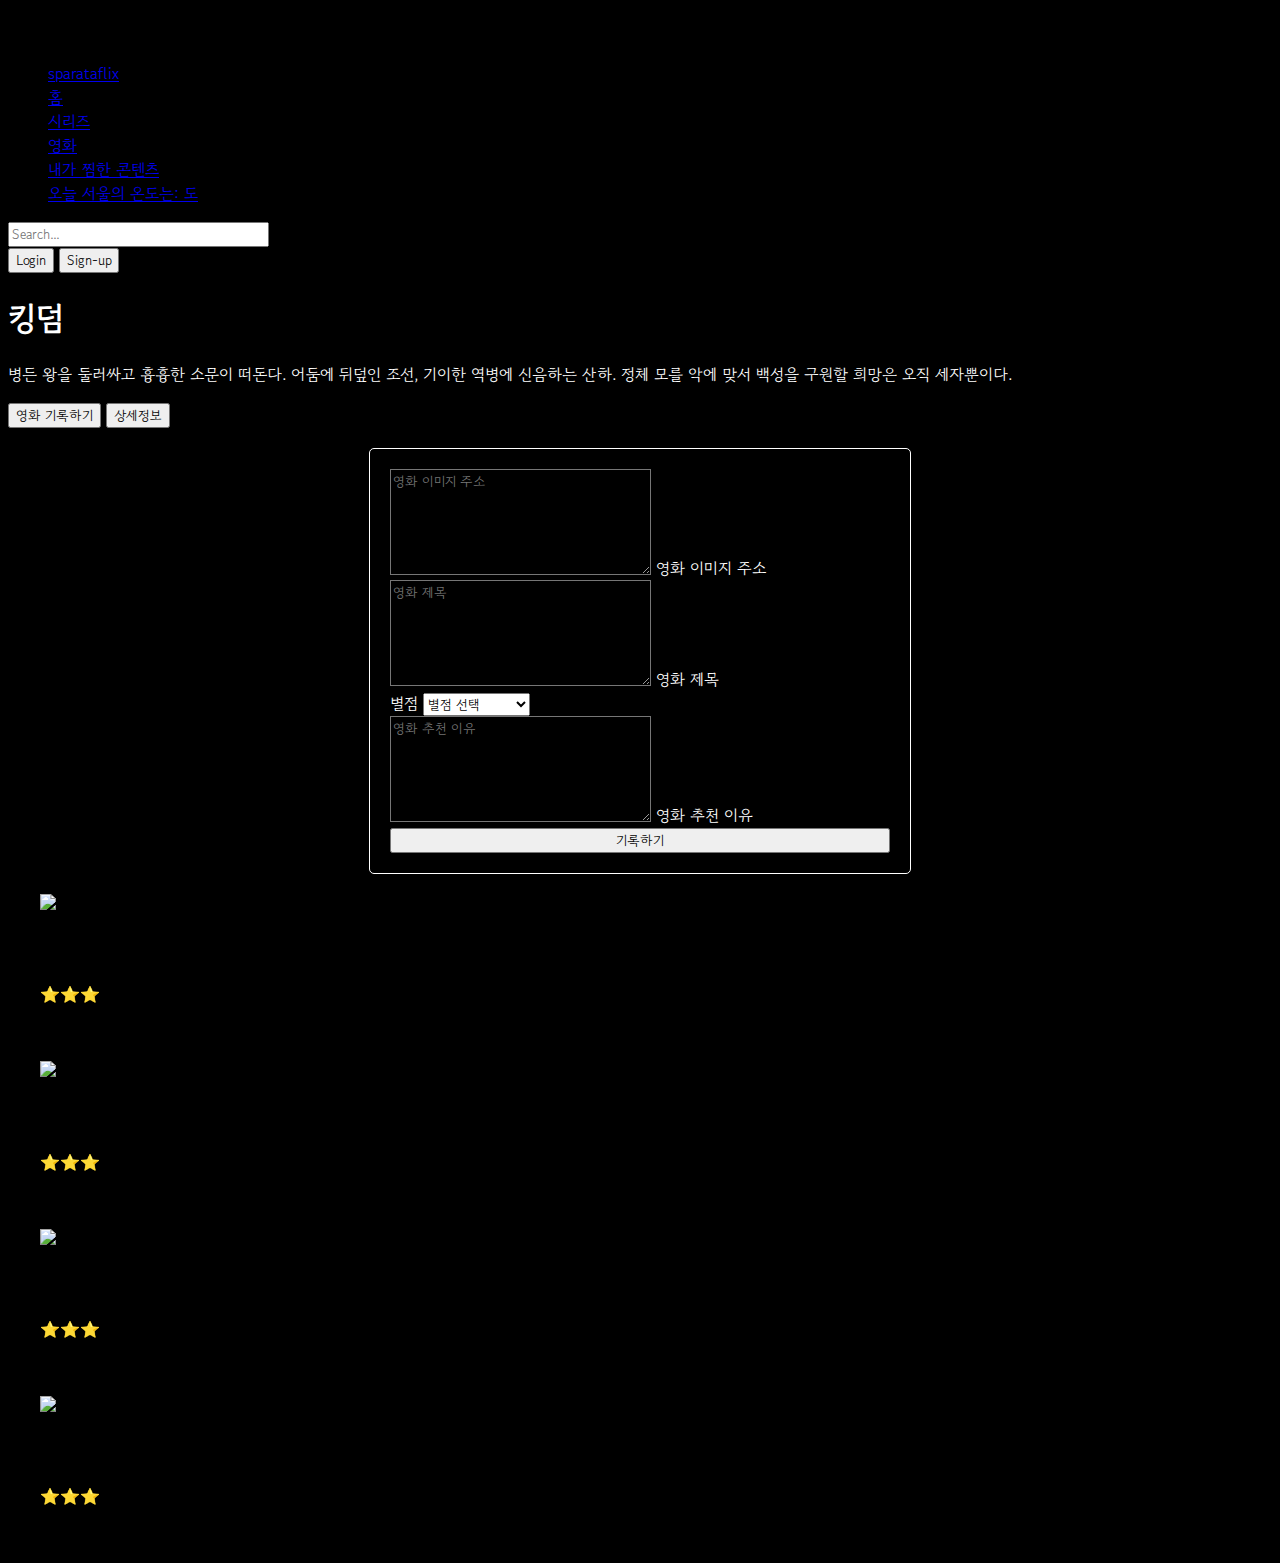
==== index.html @ 48f893fc "Add files via upload" ====
<!doctype html>
<html lang="en">

<head>
    <meta charset="utf-8">
    <meta name="viewport" content="width=device-width, initial-scale=1, shrink-to-fit=no">

    <title>스파르타플릭스</title>
    <link href="https://cdn.jsdelivr.net/npm/bootstrap@5.0.2/dist/css/bootstrap.min.css" rel="stylesheet"
        integrity="sha384-EVSTQN3/azprG1Anm3QDgpJLIm9Nao0Yz1ztcQTwFspd3yD65VohhpuuCOmLASjC" crossorigin="anonymous">
    <script src="https://ajax.googleapis.com/ajax/libs/jquery/3.5.1/jquery.min.js"></script>
    <script type="module">
        // Firebase SDK 라이브러리 가져오기
        import { initializeApp } from "https://www.gstatic.com/firebasejs/9.22.0/firebase-app.js";
        import { getFirestore } from "https://www.gstatic.com/firebasejs/9.22.0/firebase-firestore.js";
        import { collection, addDoc } from "https://www.gstatic.com/firebasejs/9.22.0/firebase-firestore.js";
        import { getDocs } from "https://www.gstatic.com/firebasejs/9.22.0/firebase-firestore.js";


        // Firebase 구성 정보 설정
        // For Firebase JS SDK v7.20.0 and later, measurementId is optional
        const firebaseConfig = {
            apiKey: "AIzaSyCceji17Y4YCiCsj-cXZNiOc0lywlrskQA",
            authDomain: "sparta-abf5b.firebaseapp.com",
            projectId: "sparta-abf5b",
            storageBucket: "sparta-abf5b.appspot.com",
            messagingSenderId: "99106831793",
            appId: "1:99106831793:web:d61ea342701ae5a8a25190",
            measurementId: "G-2WB788VVZ9"
        };


        // Firebase 인스턴스 초기화
        const app = initializeApp(firebaseConfig);
        const db = getFirestore(app);
        function openclose() {
            $('#postingbox').toggle();
        }
        function makeCard() {
            let image = $('#image').val();
            let title = $('#title').val();
            let comment = $('#comment').val();
            let star = $('#star').val();

            let temp_html = `<div class="col">
                <div class="card h-100">
                    <img src="${image}"
                        class="card-img-top" alt="...">
                    <div class="card-body">
                        <h5 class="card-title">${title}</h5>
                        <p class="card-text">${star}</p>
                        <p class="card-text">${comment}</p>
                    </div>
                </div>
            </div>`
            $('#card').append(temp_html);
        }
        $("#postingbtn").click(async function () {
            let image = $('#image').val();
            let title = $('#title').val();
            let comment = $('#comment').val();
            let star = $('#star').val();

            let doc = { "image": image, 'title': title, 'star': star, 'comment': comment };
            await addDoc(collection(db, "movies"), doc);
            alert('저장 완료');
            window.location.reload();
        })
        let url = "http://spartacodingclub.shop/sparta_api/weather/seoul";
        fetch(url).then(res => res.json()).then(data => {
            let temp = data['temp'];
            if (temp > 20) {
                $('#temp').text('더워요');
            }
            else {
                $('#temp').text('추워요');
            }
        })
        let docs = await getDocs(collection(db, "movies"));
        docs.forEach((doc) => {
            let row=doc.data();
            let image=row['image'];
            let title=row['title'];
            let content=row['comment'];
            let star=row['star'];

            let temp_html = `<div class="col">
                <div class="card h-100">
                    <img src="${image}"
                        class="card-img-top" alt="...">
                    <div class="card-body">
                        <h5 class="card-title">${title}</h5>
                        <p class="card-text">${star}</p>
                        <p class="card-text">${comment}</p>
                    </div>
                </div>
            </div>`
            $('#card').append(temp_html);
        });
    </script>
    <style>
        @import url('https://fonts.googleapis.com/css2?family=Gowun+Dodum&display=swap');

        * {
            font-family: 'Gowun Dodum', sans-serif;
        }

        .main {
            color: white;

            background-image: url('https://occ-0-1123-1217.1.nflxso.net/dnm/api/v6/6AYY37jfdO6hpXcMjf9Yu5cnmO0/AAAABeIfo7VL_VDyKnljV66IkR-4XLb6xpZqhpLSo3JUtbivnEW4s60PD27muH1mdaANM_8rGpgbm6L2oDgA_iELHZLZ2IQjG5lvp5d2.jpg?r=e6e.jpg');
            background-position: center;
            background-size: cover;
        }

        body {
            background-color: black;
        }

        .mycards {
            width: 1200px;
            margin: 20px auto 10px auto;
        }

        .mypostingbox {
            width: 500px;
            margin: 20px auto 10px auto;

            border: 1px solid white;
            padding: 20px;
            border-radius: 5px;
        }

        .mypostingbox>button {
            width: 100%;
        }

        .form-floating>textarea {
            background-color: transparent;
            color: white;
        }

        .form-floating>label {
            color: white;
        }

        .input-group>label {
            background-color: transparent;
            color: white;
        }
    </style>
    <script>
        function hey() {
            $('#title').text('쥬라기월드');
        }
    </script>
</head>

<body>
    <header class="p-3 text-bg-dark">
        <div class="container">
            <div class="d-flex flex-wrap align-items-center justify-content-center justify-content-lg-start">
                <a href="/" class="d-flex align-items-center mb-2 mb-lg-0 text-white text-decoration-none">
                    <svg class="bi me-2" width="40" height="32" role="img" aria-label="Bootstrap">
                        <use xlink:href="#bootstrap"></use>
                    </svg>
                </a>

                <ul class="nav col-12 col-lg-auto me-lg-auto mb-2 justify-content-center mb-md-0">
                    <li><a href="#" class="nav-link px-2 text-danger">sparataflix</a></li>
                    <li><a href="#" class="nav-link px-2 text-white">홈</a></li>
                    <li><a href="#" class="nav-link px-2 text-white">시리즈</a></li>
                    <li><a href="#" class="nav-link px-2 text-white">영화</a></li>
                    <li><a href="#" class="nav-link px-2 text-white">내가 찜한 콘텐츠</a></li>
                    <li><a href="#" class="nav-link px-2 text-white">오늘 서울의 온도는: <span id="temp"></span>도</a></li>
                </ul>

                <form class="col-12 col-lg-auto mb-3 mb-lg-0 me-lg-3" role="search">
                    <input type="search" class="form-control form-control-dark text-bg-dark" placeholder="Search..."
                        aria-label="Search">
                </form>

                <div class="text-end">
                    <button type="button" class="btn btn-outline-light me-2">Login</button>
                    <button type="button" class="btn btn-danger">Sign-up</button>
                </div>
            </div>
        </div>
    </header>
    <div class="main">
        <div class="p-5 mb-4 bg-body-tertiary rounded-3">
            <div class="container-fluid py-5">
                <h1 id="title" class="display-5 fw-bold">킹덤</h1>
                <p class="col-md-8 fs-4">병든 왕을 둘러싸고 흉흉한 소문이 떠돈다. 어둠에 뒤덮인 조선, 기이한 역병에 신음하는 산하. 정체 모를 악에 맞서 백성을 구원할 희망은 오직
                    세자뿐이다.</p>
                <button type="button" class="btn btn-outline-secondary" onClick="openclose()">영화 기록하기</button>
                <button type="button" class="btn btn-outline-secondary">상세정보</button>
            </div>
        </div>
    </div>
    <div class="mypostingbox" id="postingbox">
        <div class="form-floating mb-3">
            <textarea class="form-control" placeholder="영화 이미지 주소" id="image" style="height: 100px"></textarea>
            <label for="floatingTextarea2">영화 이미지 주소</label>
        </div>
        <div class="form-floating mb-3">
            <textarea class="form-control" placeholder="영화 제목" id="title" style="height: 100px"></textarea>
            <label for="floatingTextarea2">영화 제목</label>
        </div>
        <div class="input-group mb-3">
            <label class="input-group-text" for="inputGroupSelect01">별점</label>
            <select class="form-select" id="star">
                <option selected>별점 선택</option>
                <option value="⭐">⭐</option>
                <option value="⭐⭐">⭐⭐</option>
                <option value="⭐⭐⭐">⭐⭐⭐</option>
                <option value="⭐⭐⭐⭐">⭐⭐⭐⭐</option>
                <option value="⭐⭐⭐⭐⭐">⭐⭐⭐⭐⭐</option>
            </select>
        </div>
        <div class="form-floating mb-3">
            <textarea class="form-control" placeholder="영화 추천 이유" id="comment" style="height: 100px"></textarea>
            <label for="floatingTextarea2">영화 추천 이유</label>
        </div>

        <button type="button" id="postingbtn" class="btn btn-danger" onclick="makeCard()">기록하기</button>
    </div>
    <div class="mycards">
        <div id="card" class="row row-cols-1 row-cols-md-4 g-4">
            <div class="col">
                <div class="card h-100">
                    <img src="https://movie-phinf.pstatic.net/20210728_221/1627440327667GyoYj_JPEG/movie_image.jpg"
                        class="card-img-top" alt="...">
                    <div class="card-body">
                        <h5 class="card-title">영화 제목</h5>
                        <p class="card-text">⭐⭐⭐</p>
                        <p class="card-text">영화 코멘트</p>
                    </div>
                </div>
            </div>
            <div class="col">
                <div class="card h-100">
                    <img src="https://movie-phinf.pstatic.net/20210728_221/1627440327667GyoYj_JPEG/movie_image.jpg"
                        class="card-img-top" alt="...">
                    <div class="card-body">
                        <h5 class="card-title">영화 제목</h5>
                        <p class="card-text">⭐⭐⭐</p>
                        <p class="card-text">영화 코멘트</p>
                    </div>
                </div>
            </div>
            <div class="col">
                <div class="card h-100">
                    <img src="https://movie-phinf.pstatic.net/20210728_221/1627440327667GyoYj_JPEG/movie_image.jpg"
                        class="card-img-top" alt="...">
                    <div class="card-body">
                        <h5 class="card-title">영화 제목</h5>
                        <p class="card-text">⭐⭐⭐</p>
                        <p class="card-text">영화 코멘트</p>
                    </div>
                </div>
            </div>
            <div class="col">
                <div class="card h-100">
                    <img src="https://movie-phinf.pstatic.net/20210728_221/1627440327667GyoYj_JPEG/movie_image.jpg"
                        class="card-img-top" alt="...">
                    <div class="card-body">
                        <h5 class="card-title">영화 제목</h5>
                        <p class="card-text">⭐⭐⭐</p>
                        <p class="card-text">영화 코멘트</p>
                    </div>
                </div>
            </div>
        </div>
    </div>
</body>

</html>
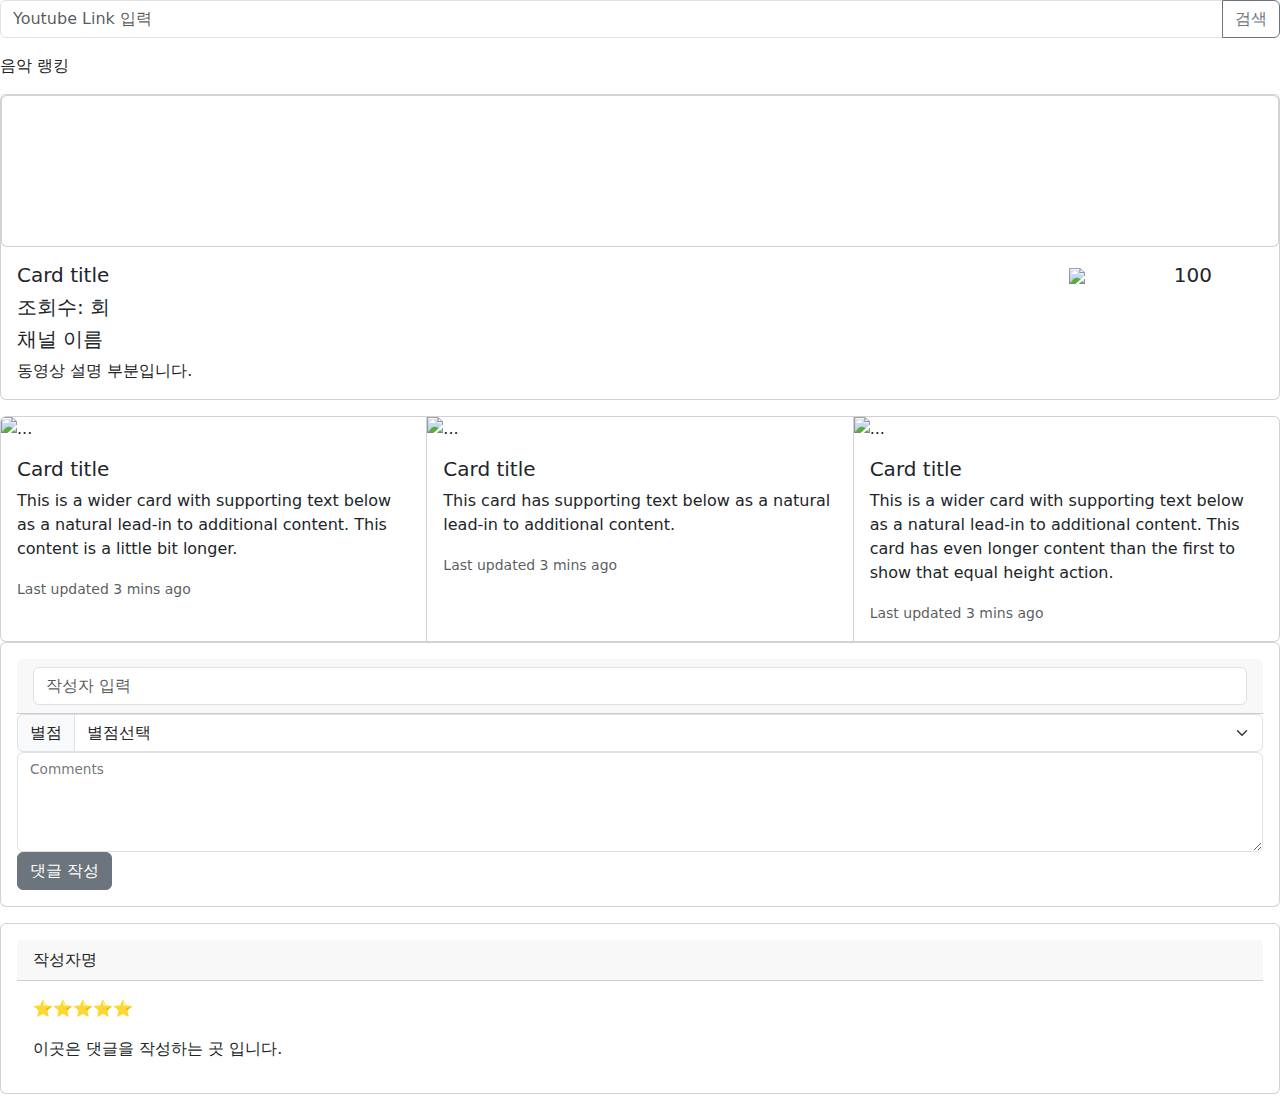
==== commit 0c808d32: "Update index.html" ====
--- a/index.html
+++ b/index.html
@@ -3,276 +3,138 @@
 
 <head>
     <meta charset="utf-8">
-    <meta name="viewport" content="width=device-width, initial-scale=1, shrink-to-fit=no">
-
-    <title>스파르타플릭스</title>
-    <link href="https://cdn.jsdelivr.net/npm/bootstrap@5.0.2/dist/css/bootstrap.min.css" rel="stylesheet"
-        integrity="sha384-EVSTQN3/azprG1Anm3QDgpJLIm9Nao0Yz1ztcQTwFspd3yD65VohhpuuCOmLASjC" crossorigin="anonymous">
+    <meta name="viewport" content="width=device-width, initial-scale=1">
+    <title>음악 검색 및 재생 페이지</title>
+    <!-- 부트스트랩 로드 부분입니다. -->
+    <link href="https://cdn.jsdelivr.net/npm/bootstrap@5.3.3/dist/css/bootstrap.min.css" rel="stylesheet"
+        integrity="sha384-QWTKZyjpPEjISv5WaRU9OFeRpok6YctnYmDr5pNlyT2bRjXh0JMhjY6hW+ALEwIH" crossorigin="anonymous">
+    <!-- jquery 로드 부분입니다. -->
     <script src="https://ajax.googleapis.com/ajax/libs/jquery/3.5.1/jquery.min.js"></script>
-    <script type="module">
-        // Firebase SDK 라이브러리 가져오기
-        import { initializeApp } from "https://www.gstatic.com/firebasejs/9.22.0/firebase-app.js";
-        import { getFirestore } from "https://www.gstatic.com/firebasejs/9.22.0/firebase-firestore.js";
-        import { collection, addDoc } from "https://www.gstatic.com/firebasejs/9.22.0/firebase-firestore.js";
-        import { getDocs } from "https://www.gstatic.com/firebasejs/9.22.0/firebase-firestore.js";
-
-
-        // Firebase 구성 정보 설정
-        // For Firebase JS SDK v7.20.0 and later, measurementId is optional
-        const firebaseConfig = {
-            apiKey: "AIzaSyCceji17Y4YCiCsj-cXZNiOc0lywlrskQA",
-            authDomain: "sparta-abf5b.firebaseapp.com",
-            projectId: "sparta-abf5b",
-            storageBucket: "sparta-abf5b.appspot.com",
-            messagingSenderId: "99106831793",
-            appId: "1:99106831793:web:d61ea342701ae5a8a25190",
-            measurementId: "G-2WB788VVZ9"
-        };
-
-
-        // Firebase 인스턴스 초기화
-        const app = initializeApp(firebaseConfig);
-        const db = getFirestore(app);
-        function openclose() {
-            $('#postingbox').toggle();
-        }
-        function makeCard() {
-            let image = $('#image').val();
-            let title = $('#title').val();
-            let comment = $('#comment').val();
-            let star = $('#star').val();
-
-            let temp_html = `<div class="col">
-                <div class="card h-100">
-                    <img src="${image}"
-                        class="card-img-top" alt="...">
-                    <div class="card-body">
-                        <h5 class="card-title">${title}</h5>
-                        <p class="card-text">${star}</p>
-                        <p class="card-text">${comment}</p>
-                    </div>
-                </div>
-            </div>`
-            $('#card').append(temp_html);
-        }
-        $("#postingbtn").click(async function () {
-            let image = $('#image').val();
-            let title = $('#title').val();
-            let comment = $('#comment').val();
-            let star = $('#star').val();
-
-            let doc = { "image": image, 'title': title, 'star': star, 'comment': comment };
-            await addDoc(collection(db, "movies"), doc);
-            alert('저장 완료');
-            window.location.reload();
-        })
-        let url = "http://spartacodingclub.shop/sparta_api/weather/seoul";
-        fetch(url).then(res => res.json()).then(data => {
-            let temp = data['temp'];
-            if (temp > 20) {
-                $('#temp').text('더워요');
-            }
-            else {
-                $('#temp').text('추워요');
-            }
-        })
-        let docs = await getDocs(collection(db, "movies"));
-        docs.forEach((doc) => {
-            let row=doc.data();
-            let image=row['image'];
-            let title=row['title'];
-            let content=row['comment'];
-            let star=row['star'];
-
-            let temp_html = `<div class="col">
-                <div class="card h-100">
-                    <img src="${image}"
-                        class="card-img-top" alt="...">
-                    <div class="card-body">
-                        <h5 class="card-title">${title}</h5>
-                        <p class="card-text">${star}</p>
-                        <p class="card-text">${comment}</p>
-                    </div>
-                </div>
-            </div>`
-            $('#card').append(temp_html);
-        });
-    </script>
-    <style>
-        @import url('https://fonts.googleapis.com/css2?family=Gowun+Dodum&display=swap');
-
-        * {
-            font-family: 'Gowun Dodum', sans-serif;
-        }
-
-        .main {
-            color: white;
-
-            background-image: url('https://occ-0-1123-1217.1.nflxso.net/dnm/api/v6/6AYY37jfdO6hpXcMjf9Yu5cnmO0/AAAABeIfo7VL_VDyKnljV66IkR-4XLb6xpZqhpLSo3JUtbivnEW4s60PD27muH1mdaANM_8rGpgbm6L2oDgA_iELHZLZ2IQjG5lvp5d2.jpg?r=e6e.jpg');
-            background-position: center;
-            background-size: cover;
-        }
-
-        body {
-            background-color: black;
-        }
-
-        .mycards {
-            width: 1200px;
-            margin: 20px auto 10px auto;
-        }
-
-        .mypostingbox {
-            width: 500px;
-            margin: 20px auto 10px auto;
-
-            border: 1px solid white;
-            padding: 20px;
-            border-radius: 5px;
-        }
-
-        .mypostingbox>button {
-            width: 100%;
-        }
-
-        .form-floating>textarea {
-            background-color: transparent;
-            color: white;
-        }
-
-        .form-floating>label {
-            color: white;
-        }
-
-        .input-group>label {
-            background-color: transparent;
-            color: white;
-        }
-    </style>
-    <script>
-        function hey() {
-            $('#title').text('쥬라기월드');
-        }
-    </script>
+    <!-- 스크립트 로드 -->
+    <script type="module" src="./js/script.js"></script>
 </head>
+<link rel="stylesheet" href="./css/style.css" />
 
 <body>
-    <header class="p-3 text-bg-dark">
-        <div class="container">
-            <div class="d-flex flex-wrap align-items-center justify-content-center justify-content-lg-start">
-                <a href="/" class="d-flex align-items-center mb-2 mb-lg-0 text-white text-decoration-none">
-                    <svg class="bi me-2" width="40" height="32" role="img" aria-label="Bootstrap">
-                        <use xlink:href="#bootstrap"></use>
-                    </svg>
-                </a>
+    <!-- 검색 시작 -->
+    <div class="input-group mb-3">
+        <!-- 검색 -->
+        <input id="search" type="text" class="form-control" placeholder="Youtube Link 입력" aria-label="Youtube Link 입력"
+            aria-describedby="button-addon2">
+        <button id="searchBtn" class="btn btn-outline-secondary" type="button" id="button-addon2">검색</button>
+    </div>
+    <!-- 검색 끝 -->
+    음악 랭킹
+    <!-- 음악 랭킹 시작 -->
+    <div class="card-group" id="rank-card">
+    </div>
 
-                <ul class="nav col-12 col-lg-auto me-lg-auto mb-2 justify-content-center mb-md-0">
-                    <li><a href="#" class="nav-link px-2 text-danger">sparataflix</a></li>
-                    <li><a href="#" class="nav-link px-2 text-white">홈</a></li>
-                    <li><a href="#" class="nav-link px-2 text-white">시리즈</a></li>
-                    <li><a href="#" class="nav-link px-2 text-white">영화</a></li>
-                    <li><a href="#" class="nav-link px-2 text-white">내가 찜한 콘텐츠</a></li>
-                    <li><a href="#" class="nav-link px-2 text-white">오늘 서울의 온도는: <span id="temp"></span>도</a></li>
-                </ul>
-
-                <form class="col-12 col-lg-auto mb-3 mb-lg-0 me-lg-3" role="search">
-                    <input type="search" class="form-control form-control-dark text-bg-dark" placeholder="Search..."
-                        aria-label="Search">
-                </form>
-
-                <div class="text-end">
-                    <button type="button" class="btn btn-outline-light me-2">Login</button>
-                    <button type="button" class="btn btn-danger">Sign-up</button>
+    <!-- 음악 랭킹 끝 -->
+    <!-- 동영상 정보 시작 -->
+    <div class="card mb-3 mt-3">
+        <!-- 동영상 player 작성 -->
+        <div id="video" class="card">
+            <iframe id="videoIframe" width=100% height=100% src="https://www.youtube.com/embed/RwmcrmMABG0"
+                title="알고리즘 코딩테스트 문제풀이 강의  - 5  나머지 합 구하기 (백준 10986)" frameborder="0"
+                allow="accelerometer; autoplay; clipboard\index.html-write; encrypted-media; gyroscope; picture-in-picture; web-share"
+                referrerpolicy="strict-origin-when-cross-origin" allowfullscreen></iframe>
+        </div>
+        <!-- 동영상 설명 시작 -->
+        <div class="card-body w">
+            <div class="row g-3">
+                <div class="col-sm-10">
+                    <!-- 동영상 제목 -->
+                    <h5 id="title">Card title</h5>
+                </div>
+                <div class="col-sm">
+                    <img src="./images/thumb_up.svg">
+                </div>
+                <div class="col-sm">
+                    <!-- 좋아요 -->
+                    <h5 id="video_like" class="card-title">100</h5>
                 </div>
             </div>
+            <h5 class="card-title views">조회수: <span id="video_views"></span>회</h5>
+            <h5 id="channelName" class="card-title views">채널 이름</h5>
+            <!-- 동영상 설명 -->
+            <p id="video_description" class="card-text">동영상 설명 부분입니다.</p>
         </div>
-    </header>
-    <div class="main">
-        <div class="p-5 mb-4 bg-body-tertiary rounded-3">
-            <div class="container-fluid py-5">
-                <h1 id="title" class="display-5 fw-bold">킹덤</h1>
-                <p class="col-md-8 fs-4">병든 왕을 둘러싸고 흉흉한 소문이 떠돈다. 어둠에 뒤덮인 조선, 기이한 역병에 신음하는 산하. 정체 모를 악에 맞서 백성을 구원할 희망은 오직
-                    세자뿐이다.</p>
-                <button type="button" class="btn btn-outline-secondary" onClick="openclose()">영화 기록하기</button>
-                <button type="button" class="btn btn-outline-secondary">상세정보</button>
+        <!-- 동영상 정보 끝 -->
+    </div>
+    <div class="card-group">
+        <div class="card">
+            <img id="suggestionUrl_1" src="" href="" class="card-img-top" alt="...">
+            <div class="card-body">
+                <h5 id="video_title_1" class="card-title" href="...">Card title</h5>
+                <p class="card-text">This is a wider card with supporting text below as a natural lead-in to additional
+                    content. This content is a little bit longer.</p>
+                <p class="card-text"><small class="text-body-secondary">Last updated 3 mins ago</small></p>
+            </div>
+        </div>
+        <div class="card">
+            <img src="..." class="card-img-top" alt="...">
+            <div class="card-body">
+                <h5 class="card-title">Card title</h5>
+                <p class="card-text">This card has supporting text below as a natural lead-in to additional content.</p>
+                <p class="card-text"><small class="text-body-secondary">Last updated 3 mins ago</small></p>
+            </div>
+        </div>
+        <div class="card">
+            <img src="..." class="card-img-top" alt="...">
+            <div class="card-body">
+                <h5 class="card-title">Card title</h5>
+                <p class="card-text">This is a wider card with supporting text below as a natural lead-in to additional
+                    content. This card has even longer content than the first to show that equal height action.</p>
+                <p class="card-text"><small class="text-body-secondary">Last updated 3 mins ago</small></p>
             </div>
         </div>
     </div>
-    <div class="mypostingbox" id="postingbox">
-        <div class="form-floating mb-3">
-            <textarea class="form-control" placeholder="영화 이미지 주소" id="image" style="height: 100px"></textarea>
-            <label for="floatingTextarea2">영화 이미지 주소</label>
+    <!-- 댓글 작성 시작 -->
+    <div class="card mb-3">
+        <div class="card-body w p">
+            <!-- 댓글 작성자명 -->
+            <div id="co_writer" class="card-header p">
+                <input id="co_writer_input" type="text" class="form-control" placeholder="작성자 입력"
+                    aria-label="Youtube Link 입력" aria-describedby="button-addon2">
+            </div>
+            <!-- 별점 선택 -->
+            <div class="input-group">
+                <label class="input-group-text" for="inputGroupSelect01">별점</label>
+                <select class="form-select" id="co_star">
+                    <option selected>별점선택</option>
+                    <option value="1">⭐</option>
+                    <option value="2">⭐⭐</option>
+                    <option value="3">⭐⭐⭐</option>
+                    <option value="3">⭐⭐⭐⭐</option>
+                    <option value="3">⭐⭐⭐⭐⭐</option>
+                </select>
+            </div>
+            <div class="form-floating">
+                <!-- 댓글 입력 -->
+                <textarea class="form-control" id="co_input" style="height: 100px"></textarea>
+                <label for="floatingTextarea2">Comments</label>
+            </div>
+            <button id="co_btn" class="btn btn-secondary w">댓글 작성</button>
         </div>
-        <div class="form-floating mb-3">
-            <textarea class="form-control" placeholder="영화 제목" id="title" style="height: 100px"></textarea>
-            <label for="floatingTextarea2">영화 제목</label>
-        </div>
-        <div class="input-group mb-3">
-            <label class="input-group-text" for="inputGroupSelect01">별점</label>
-            <select class="form-select" id="star">
-                <option selected>별점 선택</option>
-                <option value="⭐">⭐</option>
-                <option value="⭐⭐">⭐⭐</option>
-                <option value="⭐⭐⭐">⭐⭐⭐</option>
-                <option value="⭐⭐⭐⭐">⭐⭐⭐⭐</option>
-                <option value="⭐⭐⭐⭐⭐">⭐⭐⭐⭐⭐</option>
-            </select>
-        </div>
-        <div class="form-floating mb-3">
-            <textarea class="form-control" placeholder="영화 추천 이유" id="comment" style="height: 100px"></textarea>
-            <label for="floatingTextarea2">영화 추천 이유</label>
-        </div>
-
-        <button type="button" id="postingbtn" class="btn btn-danger" onclick="makeCard()">기록하기</button>
     </div>
-    <div class="mycards">
-        <div id="card" class="row row-cols-1 row-cols-md-4 g-4">
-            <div class="col">
-                <div class="card h-100">
-                    <img src="https://movie-phinf.pstatic.net/20210728_221/1627440327667GyoYj_JPEG/movie_image.jpg"
-                        class="card-img-top" alt="...">
-                    <div class="card-body">
-                        <h5 class="card-title">영화 제목</h5>
-                        <p class="card-text">⭐⭐⭐</p>
-                        <p class="card-text">영화 코멘트</p>
-                    </div>
-                </div>
-            </div>
-            <div class="col">
-                <div class="card h-100">
-                    <img src="https://movie-phinf.pstatic.net/20210728_221/1627440327667GyoYj_JPEG/movie_image.jpg"
-                        class="card-img-top" alt="...">
-                    <div class="card-body">
-                        <h5 class="card-title">영화 제목</h5>
-                        <p class="card-text">⭐⭐⭐</p>
-                        <p class="card-text">영화 코멘트</p>
-                    </div>
-                </div>
-            </div>
-            <div class="col">
-                <div class="card h-100">
-                    <img src="https://movie-phinf.pstatic.net/20210728_221/1627440327667GyoYj_JPEG/movie_image.jpg"
-                        class="card-img-top" alt="...">
-                    <div class="card-body">
-                        <h5 class="card-title">영화 제목</h5>
-                        <p class="card-text">⭐⭐⭐</p>
-                        <p class="card-text">영화 코멘트</p>
-                    </div>
-                </div>
-            </div>
-            <div class="col">
-                <div class="card h-100">
-                    <img src="https://movie-phinf.pstatic.net/20210728_221/1627440327667GyoYj_JPEG/movie_image.jpg"
-                        class="card-img-top" alt="...">
-                    <div class="card-body">
-                        <h5 class="card-title">영화 제목</h5>
-                        <p class="card-text">⭐⭐⭐</p>
-                        <p class="card-text">영화 코멘트</p>
-                    </div>
-                </div>
+    <!-- 댓글 작성 끝 -->
+    <!-- 댓글 조회 시작 -->
+    <div class="card mb-3">
+        <div class="card-body w p">
+            <!-- 댓글 작성자명 -->
+            <div id="co_writer" class="card-header">작성자명</div>
+            <div class="card-body">
+                <!-- 별점 -->
+                <p id="co_vites" class="card-text co">⭐⭐⭐⭐⭐</p>
+                <!-- 댓글 -->
+                <p id="co_text" class="card-text co">이곳은 댓글을 작성하는 곳 입니다.</p>
             </div>
         </div>
     </div>
+    <!-- 부트스트랩 로드 부분입니다. -->
+    <script src="https://cdn.jsdelivr.net/npm/bootstrap@5.3.3/dist/js/bootstrap.bundle.min.js"
+        integrity="sha384-YvpcrYf0tY3lHB60NNkmXc5s9fDVZLESaAA55NDzOxhy9GkcIdslK1eN7N6jIeHz"
+        crossorigin="anonymous"></script>
 </body>
 
-</html>+</html>
